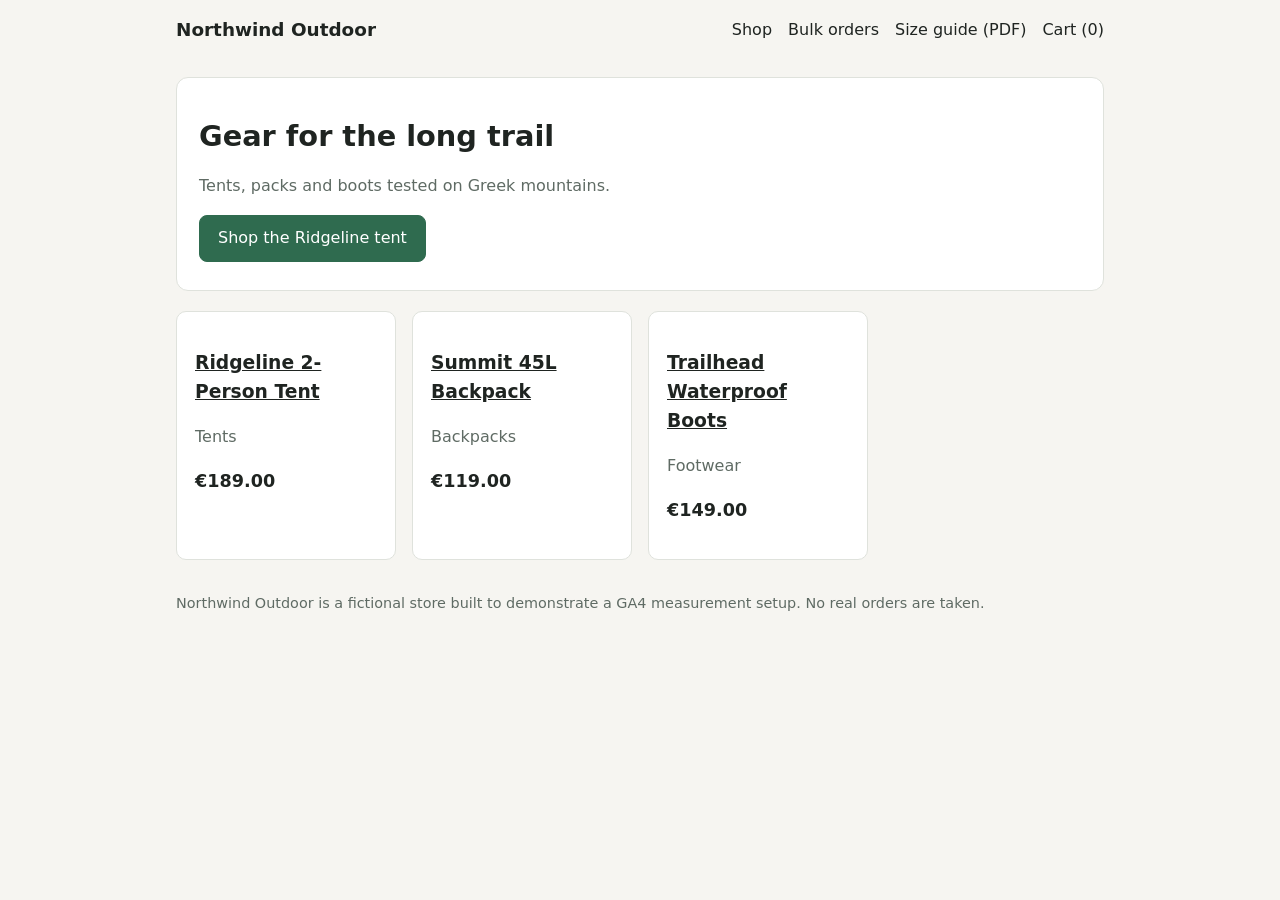
==== site/index.html @ 2ee1abeb "Add demo shop with ecommerce and lead dataLayer events; deploy to GitHub Pages" ====
<!doctype html>
<html lang="en">
<head>
<meta charset="utf-8">
<meta name="viewport" content="width=device-width, initial-scale=1">
<title>Shop | Northwind Outdoor</title>
<link rel="stylesheet" href="css/style.css">
<!-- Phase 4: Consent Mode default command goes here. It must run before the GTM snippet. -->
<!-- Google Tag Manager -->
<script>(function(w,d,s,l,i){w[l]=w[l]||[];w[l].push({'gtm.start':
new Date().getTime(),event:'gtm.js'});var f=d.getElementsByTagName(s)[0],
j=d.createElement(s),dl=l!='dataLayer'?'&l='+l:'';j.async=true;j.src=
'https://www.googletagmanager.com/gtm.js?id='+i+dl;f.parentNode.insertBefore(j,f);
})(window,document,'script','dataLayer','GTM-53QB29FG');</script>
<!-- End Google Tag Manager -->
<script src="js/shop.js"></script>
</head>
<body>
<!-- Google Tag Manager (noscript) -->
<noscript><iframe src="https://www.googletagmanager.com/ns.html?id=GTM-53QB29FG"
height="0" width="0" style="display:none;visibility:hidden"></iframe></noscript>
<!-- End Google Tag Manager (noscript) -->
<header>
  <a class="brand" href="index.html">Northwind Outdoor</a>
  <nav>
    <a href="index.html">Shop</a>
    <a href="contact.html">Bulk orders</a>
    <a href="files/size-guide.pdf">Size guide (PDF)</a>
    <a href="cart.html">Cart (<span id="cart-count">0</span>)</a>
  </nav>
</header>
<main>
<section class="hero">
  <h1>Gear for the long trail</h1>
  <p class="muted">Tents, packs and boots tested on Greek mountains.</p>
  <a class="btn" href="product.html?id=NW-TENT-2P" data-cta-id="hero_tent">Shop the Ridgeline tent</a>
</section>
<div class="grid" id="products"></div>
</main>
<footer>Northwind Outdoor is a fictional store built to demonstrate a GA4 measurement setup. No real orders are taken.</footer>
<script>
// Product list. No ecommerce event here: view_item_list is not in the tracking plan.
const grid = document.getElementById("products");
for (const [id, p] of Object.entries(CATALOG)) {
  grid.insertAdjacentHTML("beforeend",
    `<div class="card"><h3><a href="product.html?id=${id}">${p.item_name}</a></h3>
     <p class="muted">${p.item_category}</p><p class="price">€${p.price.toFixed(2)}</p></div>`);
}
</script>
</body>
</html>
---- site/css/style.css ----
:root {
  --bg: #f6f5f1; --surface: #ffffff; --text: #1f2421; --muted: #5f6b64; --line: #dfe2dc;
  --accent: #2f6b4f; --accent-text: #ffffff;
}
@media (prefers-color-scheme: dark) {
  :root { --bg: #141815; --surface: #1d221e; --text: #e9ece8; --muted: #a2ada6; --line: #333b35; --accent: #7cc4a0; --accent-text: #0f1a14; }
}
* { box-sizing: border-box; }
body { margin: 0; background: var(--bg); color: var(--text); font: 16px/1.55 system-ui, -apple-system, "Segoe UI", sans-serif; }
header, main, footer { max-width: 960px; margin: 0 auto; padding: 16px; }
header { display: flex; justify-content: space-between; align-items: center; gap: 12px; flex-wrap: wrap; }
header a { color: var(--text); text-decoration: none; }
.brand { font-weight: 700; font-size: 1.15rem; }
nav { display: flex; gap: 16px; flex-wrap: wrap; }
h1 { font-size: 1.8rem; margin: 8px 0 12px; }
.muted { color: var(--muted); }
.grid { display: grid; grid-template-columns: repeat(auto-fill, minmax(220px, 1fr)); gap: 16px; }
.card { background: var(--surface); border: 1px solid var(--line); border-radius: 10px; padding: 18px; }
.card a { color: var(--text); }
.price { font-weight: 700; font-size: 1.1rem; }
.btn { display: inline-block; font: inherit; padding: 10px 18px; border-radius: 8px; border: 1px solid var(--accent); background: var(--accent); color: var(--accent-text); cursor: pointer; text-decoration: none; }
.btn.secondary { background: transparent; color: var(--accent); }
.hero { background: var(--surface); border: 1px solid var(--line); border-radius: 12px; padding: 28px 22px; margin-bottom: 20px; }
table { width: 100%; border-collapse: collapse; }
td, th { text-align: left; padding: 8px 4px; border-bottom: 1px solid var(--line); }
label { display: block; margin: 12px 0 4px; font-weight: 600; }
input, select, textarea { width: 100%; font: inherit; padding: 9px; border-radius: 8px; border: 1px solid var(--line); background: var(--surface); color: var(--text); }
.notice { margin-top: 14px; padding: 12px; border-radius: 8px; border: 1px solid var(--line); background: var(--surface); }
footer { color: var(--muted); font-size: .9rem; }
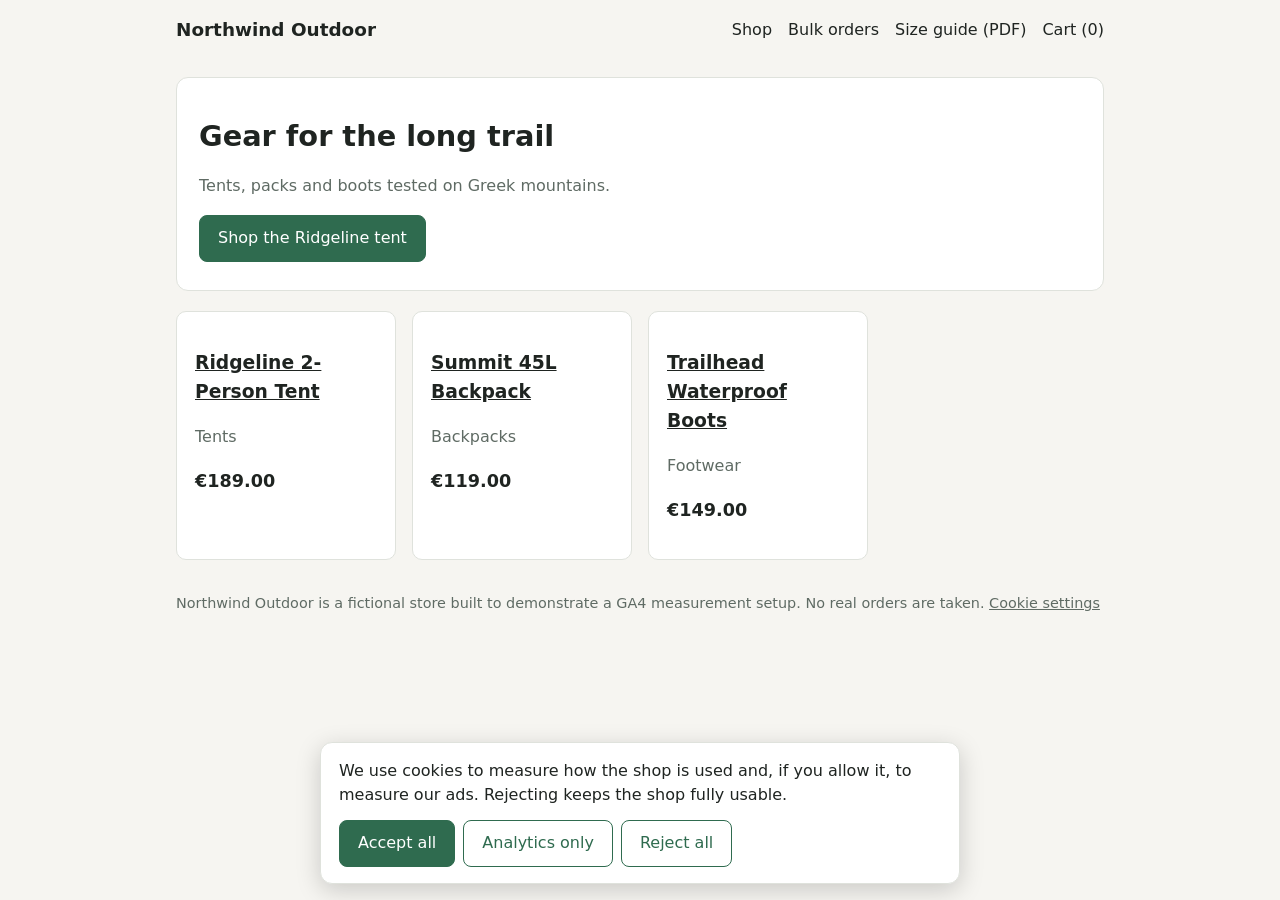
==== commit 85a73c17: "Add Consent Mode v2 (advanced): default denied before GTM, demo banner, cookie settings link" ====
--- a/site/index.html
+++ b/site/index.html
@@ -5,7 +5,8 @@
 <meta name="viewport" content="width=device-width, initial-scale=1">
 <title>Shop | Northwind Outdoor</title>
 <link rel="stylesheet" href="css/style.css">
-<!-- Phase 4: Consent Mode default command goes here. It must run before the GTM snippet. -->
+<!-- Consent Mode default: must run before the GTM snippet. -->
+<script src="js/consent.js"></script>
 <!-- Google Tag Manager -->
 <script>(function(w,d,s,l,i){w[l]=w[l]||[];w[l].push({'gtm.start':
 new Date().getTime(),event:'gtm.js'});var f=d.getElementsByTagName(s)[0],
@@ -37,7 +38,7 @@
 </section>
 <div class="grid" id="products"></div>
 </main>
-<footer>Northwind Outdoor is a fictional store built to demonstrate a GA4 measurement setup. No real orders are taken.</footer>
+<footer>Northwind Outdoor is a fictional store built to demonstrate a GA4 measurement setup. No real orders are taken. <a href="#" id="cookie-settings">Cookie settings</a></footer>
 <script>
 // Product list. No ecommerce event here: view_item_list is not in the tracking plan.
 const grid = document.getElementById("products");
--- a/site/css/style.css
+++ b/site/css/style.css
@@ -27,3 +27,7 @@
 input, select, textarea { width: 100%; font: inherit; padding: 9px; border-radius: 8px; border: 1px solid var(--line); background: var(--surface); color: var(--text); }
 .notice { margin-top: 14px; padding: 12px; border-radius: 8px; border: 1px solid var(--line); background: var(--surface); }
 footer { color: var(--muted); font-size: .9rem; }
+footer a { color: var(--muted); }
+.consent { position: fixed; left: 16px; right: 16px; bottom: 16px; max-width: 640px; margin: 0 auto; background: var(--surface); border: 1px solid var(--line); border-radius: 12px; padding: 16px 18px; box-shadow: 0 6px 24px rgba(0, 0, 0, .18); z-index: 10; }
+.consent p { margin: 0 0 12px; }
+.consent-buttons { display: flex; gap: 8px; flex-wrap: wrap; }
